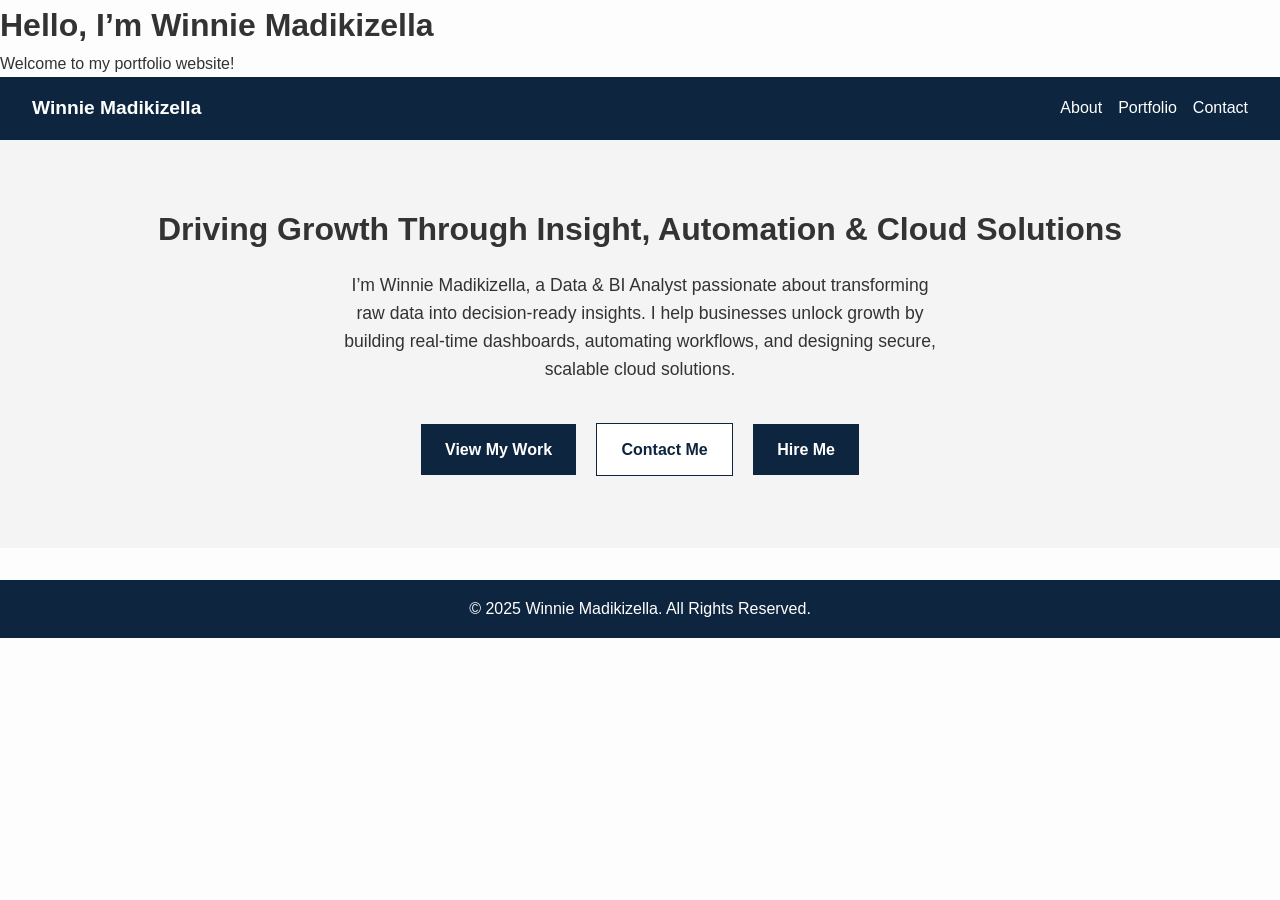
==== index.html @ f6dcda51 "Add files via upload" ====
<!DOCTYPE html>
<html>
<head>
    <title>Winnie Madikizella - Portfolio</title>
</head>
<body>
    <h1>Hello, I’m Winnie Madikizella</h1>
    <p>Welcome to my portfolio website!</p>
</body>
</html>

<!DOCTYPE html>
<html lang="en">
<head>
  <meta charset="UTF-8">
  <meta name="description" content="Winnie Madikizella - Data & Business Intelligence Analyst portfolio showcasing analytics, automation, and cloud solutions.">
  <meta name="keywords" content="Data Analyst, BI Analyst, Power BI, SQL, Python, AWS, Automation, Kenya">
  <meta name="viewport" content="width=device-width, initial-scale=1.0">
  <title>Winnie Madikizella | Data & BI Analyst</title>
  <link rel="stylesheet" href="styles/style.css">
</head>
<body>
  <header>
    <nav>
      <a href="index.html" class="logo">Winnie Madikizella</a>
      <ul>
        <li><a href="about.html">About</a></li>
        <li><a href="portfolio.html">Portfolio</a></li>
        <li><a href="contact.html">Contact</a></li>
      </ul>
    </nav>
  </header>

  <section class="hero">
    <h1>Driving Growth Through Insight, Automation & Cloud Solutions</h1>
    <p>I’m Winnie Madikizella, a Data & BI Analyst passionate about transforming raw data into decision‑ready insights. I help businesses unlock growth by building real‑time dashboards, automating workflows, and designing secure, scalable cloud solutions.</p>
    <a href="portfolio.html" class="btn-primary">View My Work</a>
    <a href="contact.html" class="btn-secondary">Contact Me</a>
    <a href="docs/winnie-madikizella-resume.pdf" target="_blank" class="btn-primary">Hire Me</a>

  </section>  

  <footer>
    <p>&copy; 2025 Winnie Madikizella. All Rights Reserved.</p>
  </footer>
</body>
</html>
---- styles/style.css ----
body {
    font-family: Arial, sans-serif;
    margin: 0;
    line-height: 1.6;
    color: #333;
  }
  
  header {
    background: #0d253f;
    color: #fff;
    padding: 1rem 2rem;
  }
  
  header nav {
    display: flex;
    justify-content: space-between;
    align-items: center;
  }
  
  header a {
    color: #fff;
    text-decoration: none;
  }
  
  header ul {
    list-style: none;
    display: flex;
    gap: 1rem;
  }
  
  .hero {
    text-align: center;
    padding: 4rem 2rem;
    background: #f4f4f4;
  }
  
  .btn-primary, .btn-secondary {
    padding: 0.8rem 1.5rem;
    margin: 0.5rem;
    border: none;
    cursor: pointer;
    text-decoration: none;
  }
  
  .btn-primary {
    background: #0d253f;
    color: #fff;
  }
  
  .btn-secondary {
    background: #fff;
    color: #0d253f;
    border: 1px solid #0d253f;
  }

  .profile-img {
    max-width: 200px;
    border-radius: 50%;
    display: block;
    margin: 1rem auto;
  }
  /* ===== Global Styles ===== */
* {
  margin: 0;
  padding: 0;
  box-sizing: border-box;
}

body {
  font-family: Arial, sans-serif;
  line-height: 1.6;
  color: #333;
  background-color: #fdfdfd;
}

/* ===== Navigation Bar ===== */
header {
  background: #0d253f;
  color: #fff;
  padding: 1rem 2rem;
}

header nav {
  display: flex;
  justify-content: space-between;
  align-items: center;
  flex-wrap: wrap;
}

.logo {
  font-weight: bold;
  font-size: 1.2rem;
}

header ul {
  list-style: none;
  display: flex;
  gap: 1rem;
}

header a {
  color: #fff;
  text-decoration: none;
}

header a:hover,
header .active {
  text-decoration: underline;
}

/* ===== Hero Section ===== */
.hero {
  text-align: center;
  padding: 4rem 2rem;
  background: #f4f4f4;
}

.hero h1 {
  font-size: 2rem;
  margin-bottom: 1rem;
}

.hero p {
  max-width: 600px;
  margin: 0 auto 2rem auto;
  font-size: 1.1rem;
}

.btn-primary, .btn-secondary {
  padding: 0.8rem 1.5rem;
  margin: 0.5rem;
  border: none;
  cursor: pointer;
  text-decoration: none;
  display: inline-block;
  font-weight: bold;
}

.btn-primary {
  background: #0d253f;
  color: #fff;
}

.btn-secondary {
  background: #fff;
  color: #0d253f;
  border: 1px solid #0d253f;
}

.btn-primary:hover {
  background: #173d66;
}

.btn-secondary:hover {
  background: #e6e6e6;
}

/* ===== Content Sections ===== */
.content {
  padding: 2rem;
  max-width: 900px;
  margin: auto;
}

.content h1, .content h2 {
  margin-bottom: 1rem;
  color: #0d253f;
}

.content ul {
  margin: 1rem 0;
  padding-left: 1.5rem;
}

.content p {
  margin-bottom: 1rem;
}

/* ===== Profile Image ===== */
.profile-img {
  max-width: 180px;
  border-radius: 50%;
  display: block;
  margin: 1rem auto 2rem auto;
  border: 3px solid #0d253f;
}

/* ===== Portfolio Projects ===== */
.project {
  background: #fff;
  padding: 1.5rem;
  margin-bottom: 1.5rem;
  border-radius: 8px;
  box-shadow: 0 2px 5px rgba(0,0,0,0.1);
}

.project h2 {
  margin-bottom: 0.5rem;
}

.project p {
  margin-bottom: 0.5rem;
}

/* ===== Contact Form ===== */
form {
  display: flex;
  flex-direction: column;
  gap: 0.8rem;
  margin-top: 1rem;
}

form input, form textarea {
  padding: 0.7rem;
  border: 1px solid #ccc;
  border-radius: 4px;
}

form button {
  background: #0d253f;
  color: #fff;
  padding: 0.8rem;
  border: none;
  cursor: pointer;
}

form button:hover {
  background: #173d66;
}

/* ===== Footer ===== */
footer {
  text-align: center;
  background: #0d253f;
  color: #fff;
  padding: 1rem;
  margin-top: 2rem;
}

/* ===== Responsive Design ===== */
@media (max-width: 768px) {
  header nav {
    flex-direction: column;
    align-items: flex-start;
  }

  header ul {
    flex-direction: column;
    gap: 0.5rem;
    margin-top: 1rem;
  }

  .hero h1 {
    font-size: 1.6rem;
  }

  .hero p {
    font-size: 1rem;
  }

  .btn-primary, .btn-secondary {
    width: 100%;
    text-align: center;
  }
}
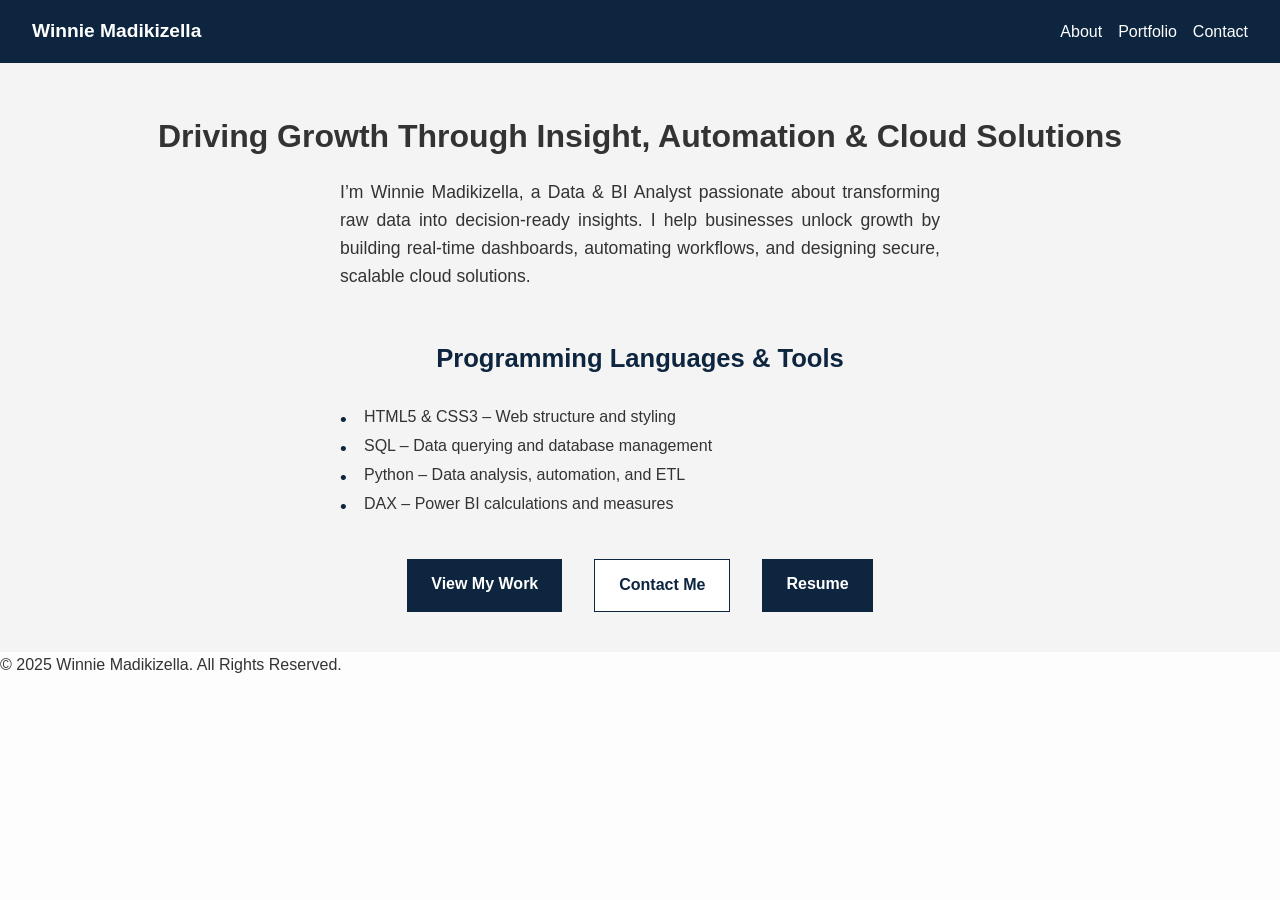
==== commit dee1d654: "Add files via upload" ====
--- a/index.html
+++ b/index.html
@@ -1,14 +1,3 @@
-<!DOCTYPE html>
-<html>
-<head>
-    <title>Winnie Madikizella - Portfolio</title>
-</head>
-<body>
-    <h1>Hello, I’m Winnie Madikizella</h1>
-    <p>Welcome to my portfolio website!</p>
-</body>
-</html>
-
 <!DOCTYPE html>
 <html lang="en">
 <head>
@@ -31,14 +20,29 @@
     </nav>
   </header>
 
+  <!-- Hero Section -->
   <section class="hero">
     <h1>Driving Growth Through Insight, Automation & Cloud Solutions</h1>
     <p>I’m Winnie Madikizella, a Data & BI Analyst passionate about transforming raw data into decision‑ready insights. I help businesses unlock growth by building real‑time dashboards, automating workflows, and designing secure, scalable cloud solutions.</p>
+  </section>  
+
+  <!-- Skills / Programming Languages Section -->
+  <section class="skills">
+    <h2>Programming Languages & Tools</h2>
+    <ul>
+      <li>HTML5 & CSS3 – Web structure and styling</li>
+      <li>SQL – Data querying and database management</li>
+      <li>Python – Data analysis, automation, and ETL</li>
+      <li>DAX – Power BI calculations and measures</li>
+    </ul>
+
+    <!-- Buttons directly below skills list -->
+  <div class="button-group">
     <a href="portfolio.html" class="btn-primary">View My Work</a>
     <a href="contact.html" class="btn-secondary">Contact Me</a>
-    <a href="docs/winnie-madikizella-resume.pdf" target="_blank" class="btn-primary">Hire Me</a>
-
-  </section>  
+    <a href="docs/winnie-madikizella-resume.pdf" target="_blank" class="btn-primary">Resume</a>
+  </div>
+  </section>
 
   <footer>
     <p>&copy; 2025 Winnie Madikizella. All Rights Reserved.</p>
--- a/styles/style.css
+++ b/styles/style.css
@@ -1,65 +1,4 @@
-body {
-    font-family: Arial, sans-serif;
-    margin: 0;
-    line-height: 1.6;
-    color: #333;
-  }
-  
-  header {
-    background: #0d253f;
-    color: #fff;
-    padding: 1rem 2rem;
-  }
-  
-  header nav {
-    display: flex;
-    justify-content: space-between;
-    align-items: center;
-  }
-  
-  header a {
-    color: #fff;
-    text-decoration: none;
-  }
-  
-  header ul {
-    list-style: none;
-    display: flex;
-    gap: 1rem;
-  }
-  
-  .hero {
-    text-align: center;
-    padding: 4rem 2rem;
-    background: #f4f4f4;
-  }
-  
-  .btn-primary, .btn-secondary {
-    padding: 0.8rem 1.5rem;
-    margin: 0.5rem;
-    border: none;
-    cursor: pointer;
-    text-decoration: none;
-  }
-  
-  .btn-primary {
-    background: #0d253f;
-    color: #fff;
-  }
-  
-  .btn-secondary {
-    background: #fff;
-    color: #0d253f;
-    border: 1px solid #0d253f;
-  }
-
-  .profile-img {
-    max-width: 200px;
-    border-radius: 50%;
-    display: block;
-    margin: 1rem auto;
-  }
-  /* ===== Global Styles ===== */
+/* ===== Global Styles ===== */
 * {
   margin: 0;
   padding: 0;
@@ -110,12 +49,14 @@
 
 /* ===== Hero Section ===== */
 .hero {
-  text-align: center;
-  padding: 4rem 2rem;
+  text-align: justify;
+  padding: 3rem 2rem 1rem 2rem; /* reduced bottom padding */
   background: #f4f4f4;
+  margin-bottom: 0; /* no gap below */
 }
 
 .hero h1 {
+  text-align: center;
   font-size: 2rem;
   margin-bottom: 1rem;
 }
@@ -126,6 +67,53 @@
   font-size: 1.1rem;
 }
 
+/* ===== Skills Section (Match Hero) ===== */
+.skills {
+  background: #f4f4f4;
+  padding: 0 2rem 2rem 2rem; /* no top padding */
+  text-align: center;
+}
+
+.skills h2 {
+  color: #0d253f;
+  margin-bottom: 1.5rem;
+  font-size: 1.6rem;
+  font-weight: bold;
+}
+
+.skills ul {
+  list-style: none;
+  padding-left: 0;
+  font-size: 1rem;
+  line-height: 1.8;
+  max-width: 600px;
+  margin: 0 auto;
+}
+
+.skills ul li {
+  position: relative;
+  padding-left: 1.5rem;
+  text-align: left;
+}
+
+.skills ul li::before {
+  content: "•";
+  color: #0d253f;
+  position: absolute;
+  left: 0;
+  font-size: 1.2rem;
+}
+
+/* ===== Button Group ===== */
+.button-group {
+  display: flex;
+  justify-content: center;
+  gap: 1rem;
+  flex-wrap: wrap;
+  margin-top: 2rem;
+}
+
+/* ===== Buttons ===== */
 .btn-primary, .btn-secondary {
   padding: 0.8rem 1.5rem;
   margin: 0.5rem;
@@ -154,112 +142,3 @@
 .btn-secondary:hover {
   background: #e6e6e6;
 }
-
-/* ===== Content Sections ===== */
-.content {
-  padding: 2rem;
-  max-width: 900px;
-  margin: auto;
-}
-
-.content h1, .content h2 {
-  margin-bottom: 1rem;
-  color: #0d253f;
-}
-
-.content ul {
-  margin: 1rem 0;
-  padding-left: 1.5rem;
-}
-
-.content p {
-  margin-bottom: 1rem;
-}
-
-/* ===== Profile Image ===== */
-.profile-img {
-  max-width: 180px;
-  border-radius: 50%;
-  display: block;
-  margin: 1rem auto 2rem auto;
-  border: 3px solid #0d253f;
-}
-
-/* ===== Portfolio Projects ===== */
-.project {
-  background: #fff;
-  padding: 1.5rem;
-  margin-bottom: 1.5rem;
-  border-radius: 8px;
-  box-shadow: 0 2px 5px rgba(0,0,0,0.1);
-}
-
-.project h2 {
-  margin-bottom: 0.5rem;
-}
-
-.project p {
-  margin-bottom: 0.5rem;
-}
-
-/* ===== Contact Form ===== */
-form {
-  display: flex;
-  flex-direction: column;
-  gap: 0.8rem;
-  margin-top: 1rem;
-}
-
-form input, form textarea {
-  padding: 0.7rem;
-  border: 1px solid #ccc;
-  border-radius: 4px;
-}
-
-form button {
-  background: #0d253f;
-  color: #fff;
-  padding: 0.8rem;
-  border: none;
-  cursor: pointer;
-}
-
-form button:hover {
-  background: #173d66;
-}
-
-/* ===== Footer ===== */
-footer {
-  text-align: center;
-  background: #0d253f;
-  color: #fff;
-  padding: 1rem;
-  margin-top: 2rem;
-}
-
-/* ===== Responsive Design ===== */
-@media (max-width: 768px) {
-  header nav {
-    flex-direction: column;
-    align-items: flex-start;
-  }
-
-  header ul {
-    flex-direction: column;
-    gap: 0.5rem;
-    margin-top: 1rem;
-  }
-
-  .hero h1 {
-    font-size: 1.6rem;
-  }
-
-  .hero p {
-    font-size: 1rem;
-  }
-
-  .btn-primary, .btn-secondary {
-    width: 100%;
-    text-align: center;
-  }
-}
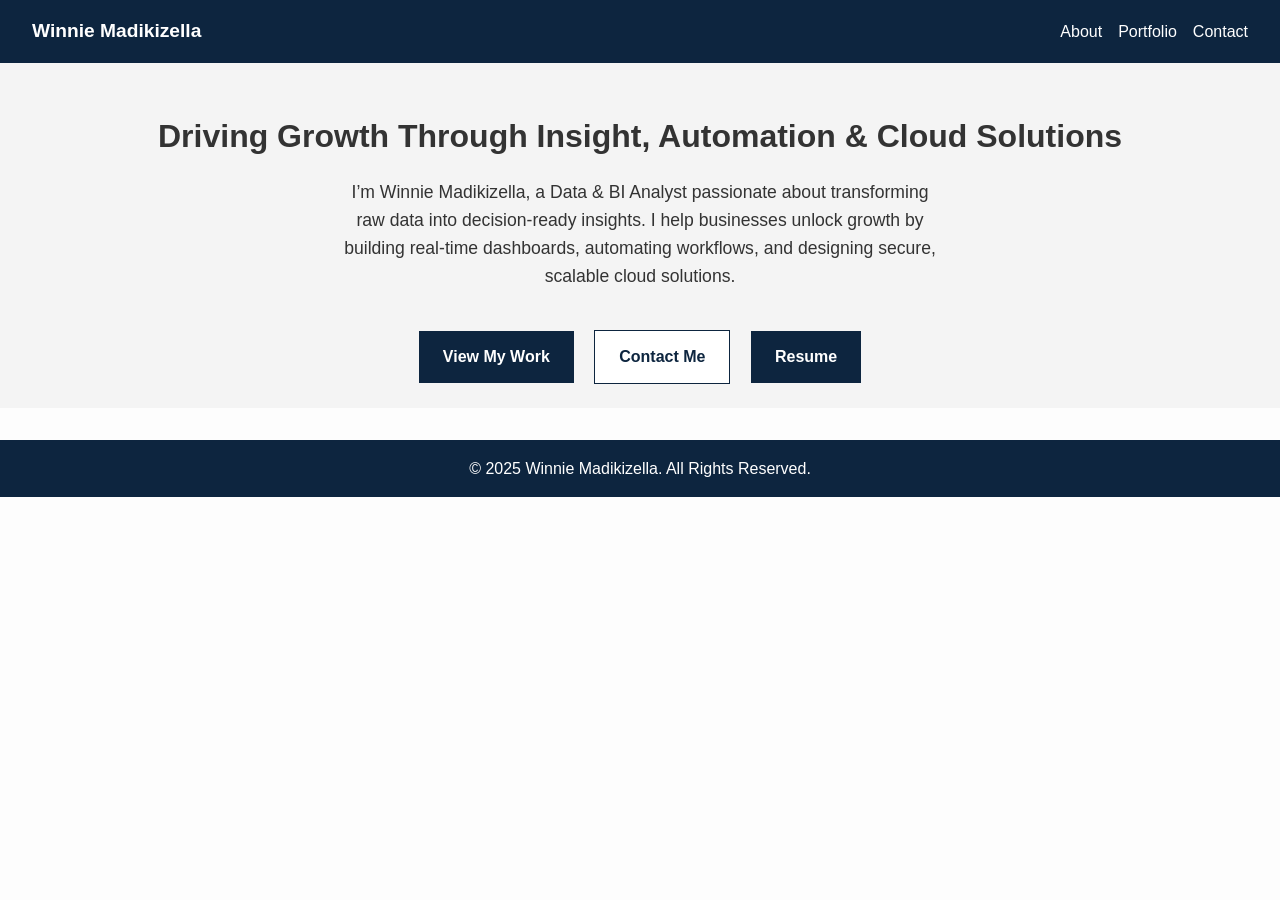
==== commit 4153f5f0: "Add files via upload" ====
--- a/index.html
+++ b/index.html
@@ -20,29 +20,13 @@
     </nav>
   </header>
 
-  <!-- Hero Section -->
   <section class="hero">
-    <h1>Driving Growth Through Insight, Automation & Cloud Solutions</h1>
-    <p>I’m Winnie Madikizella, a Data & BI Analyst passionate about transforming raw data into decision‑ready insights. I help businesses unlock growth by building real‑time dashboards, automating workflows, and designing secure, scalable cloud solutions.</p>
-  </section>  
-
-  <!-- Skills / Programming Languages Section -->
-  <section class="skills">
-    <h2>Programming Languages & Tools</h2>
-    <ul>
-      <li>HTML5 & CSS3 – Web structure and styling</li>
-      <li>SQL – Data querying and database management</li>
-      <li>Python – Data analysis, automation, and ETL</li>
-      <li>DAX – Power BI calculations and measures</li>
-    </ul>
-
-    <!-- Buttons directly below skills list -->
-  <div class="button-group">
-    <a href="portfolio.html" class="btn-primary">View My Work</a>
-    <a href="contact.html" class="btn-secondary">Contact Me</a>
-    <a href="docs/winnie-madikizella-resume.pdf" target="_blank" class="btn-primary">Resume</a>
-  </div>
-  </section>
+  <h1>Driving Growth Through Insight, Automation & Cloud Solutions</h1>
+  <p>I’m Winnie Madikizella, a Data & BI Analyst passionate about transforming raw data into decision‑ready insights. I help businesses unlock growth by building real‑time dashboards, automating workflows, and designing secure, scalable cloud solutions.</p>
+  <a href="portfolio.html" class="btn-primary">View My Work</a>
+  <a href="contact.html" class="btn-secondary">Contact Me</a>
+  <a href="docs/winnie-madikizella-resume.pdf" target="_blank" class="btn-primary">Resume</a>
+</section>
 
   <footer>
     <p>&copy; 2025 Winnie Madikizella. All Rights Reserved.</p>
--- a/styles/style.css
+++ b/styles/style.css
@@ -49,14 +49,13 @@
 
 /* ===== Hero Section ===== */
 .hero {
-  text-align: justify;
+  text-align: center;
   padding: 3rem 2rem 1rem 2rem; /* reduced bottom padding */
   background: #f4f4f4;
   margin-bottom: 0; /* no gap below */
 }
 
 .hero h1 {
-  text-align: center;
   font-size: 2rem;
   margin-bottom: 1rem;
 }
@@ -67,10 +66,11 @@
   font-size: 1.1rem;
 }
 
-/* ===== Skills Section (Match Hero) ===== */
+/* ===== Skills Section ===== */
 .skills {
-  background: #f4f4f4;
-  padding: 0 2rem 2rem 2rem; /* no top padding */
+  background: #f4f4f4; /* match hero */
+  padding: 1rem 2rem 2rem 2rem; /* tighter padding */
+  margin-top: 0; /* remove gap above */
   text-align: center;
 }
 
@@ -104,7 +104,7 @@
   font-size: 1.2rem;
 }
 
-/* ===== Button Group ===== */
+/* ===== Buttons ===== */
 .button-group {
   display: flex;
   justify-content: center;
@@ -113,8 +113,8 @@
   margin-top: 2rem;
 }
 
-/* ===== Buttons ===== */
-.btn-primary, .btn-secondary {
+.btn-primary,
+.btn-secondary {
   padding: 0.8rem 1.5rem;
   margin: 0.5rem;
   border: none;
@@ -142,3 +142,115 @@
 .btn-secondary:hover {
   background: #e6e6e6;
 }
+
+/* ===== Content Sections ===== */
+.content {
+  padding: 2rem;
+  max-width: 900px;
+  margin: auto;
+}
+
+.content h1,
+.content h2 {
+  margin-bottom: 1rem;
+  color: #0d253f;
+}
+
+.content ul {
+  margin: 1rem 0;
+  padding-left: 1.5rem;
+}
+
+.content p {
+  margin-bottom: 1rem;
+}
+
+/* ===== Profile Image ===== */
+.profile-img {
+  max-width: 180px;
+  border-radius: 50%;
+  display: block;
+  margin: 1rem auto 2rem auto;
+  border: 3px solid #0d253f;
+}
+
+/* ===== Portfolio Projects ===== */
+.project {
+  background: #fff;
+  padding: 1.5rem;
+  margin-bottom: 1.5rem;
+  border-radius: 8px;
+  box-shadow: 0 2px 5px rgba(0,0,0,0.1);
+}
+
+.project h2 {
+  margin-bottom: 0.5rem;
+}
+
+.project p {
+  margin-bottom: 0.5rem;
+}
+
+/* ===== Contact Form ===== */
+form {
+  display: flex;
+  flex-direction: column;
+  gap: 0.8rem;
+  margin-top: 1rem;
+}
+
+form input,
+form textarea {
+  padding: 0.7rem;
+  border: 1px solid #ccc;
+  border-radius: 4px;
+}
+
+form button {
+  background: #0d253f;
+  color: #fff;
+  padding: 0.8rem;
+  border: none;
+  cursor: pointer;
+}
+
+form button:hover {
+  background: #173d66;
+}
+
+/* ===== Footer ===== */
+footer {
+  text-align: center;
+  background: #0d253f;
+  color: #fff;
+  padding: 1rem;
+  margin-top: 2rem;
+}
+
+/* ===== Responsive Design ===== */
+@media (max-width: 768px) {
+  header nav {
+    flex-direction: column;
+    align-items: flex-start;
+  }
+
+  header ul {
+    flex-direction: column;
+    gap: 0.5rem;
+    margin-top: 1rem;
+  }
+
+  .hero h1 {
+    font-size: 1.6rem;
+  }
+
+  .hero p {
+    font-size: 1rem;
+  }
+
+  .btn-primary,
+  .btn-secondary {
+    width: 100%;
+    text-align: center;
+  }
+}
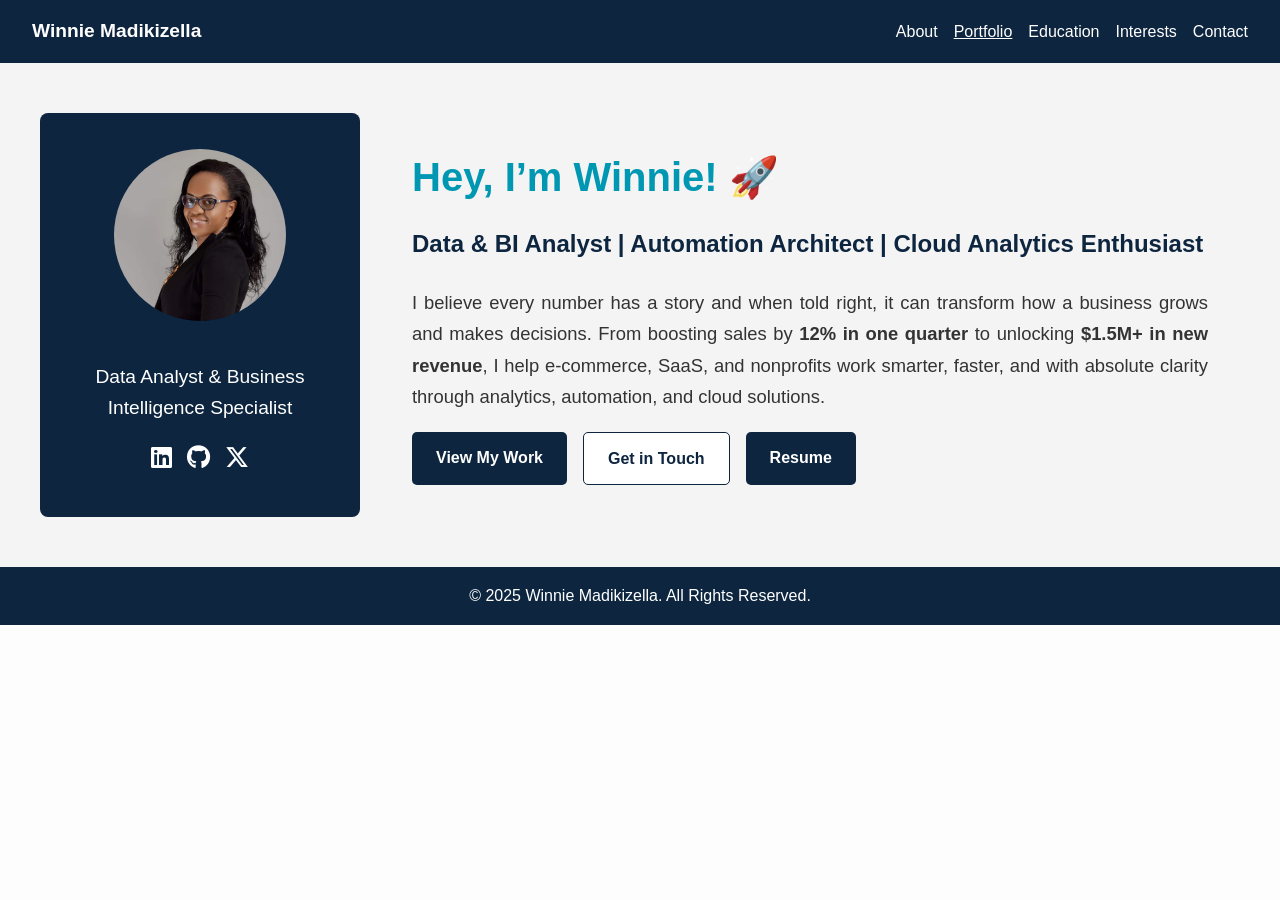
==== commit 3cfd51a6: "Initial commit with website files only" ====
--- a/index.html
+++ b/index.html
@@ -1,35 +1,77 @@
-<!DOCTYPE html>
-<html lang="en">
-<head>
-  <meta charset="UTF-8">
-  <meta name="description" content="Winnie Madikizella - Data & Business Intelligence Analyst portfolio showcasing analytics, automation, and cloud solutions.">
-  <meta name="keywords" content="Data Analyst, BI Analyst, Power BI, SQL, Python, AWS, Automation, Kenya">
-  <meta name="viewport" content="width=device-width, initial-scale=1.0">
-  <title>Winnie Madikizella | Data & BI Analyst</title>
-  <link rel="stylesheet" href="styles/style.css">
-</head>
-<body>
-  <header>
-    <nav>
-      <a href="index.html" class="logo">Winnie Madikizella</a>
-      <ul>
-        <li><a href="about.html">About</a></li>
-        <li><a href="portfolio.html">Portfolio</a></li>
-        <li><a href="contact.html">Contact</a></li>
-      </ul>
-    </nav>
-  </header>
-
-  <section class="hero">
-  <h1>Driving Growth Through Insight, Automation & Cloud Solutions</h1>
-  <p>I’m Winnie Madikizella, a Data & BI Analyst passionate about transforming raw data into decision‑ready insights. I help businesses unlock growth by building real‑time dashboards, automating workflows, and designing secure, scalable cloud solutions.</p>
-  <a href="portfolio.html" class="btn-primary">View My Work</a>
-  <a href="contact.html" class="btn-secondary">Contact Me</a>
-  <a href="docs/winnie-madikizella-resume.pdf" target="_blank" class="btn-primary">Resume</a>
-</section>
-
-  <footer>
-    <p>&copy; 2025 Winnie Madikizella. All Rights Reserved.</p>
-  </footer>
-</body>
-</html>
+<!DOCTYPE html>
+<html lang="en">
+<head>
+  <meta charset="UTF-8">
+  <meta name="description" content="Winnie Madikizella - Data & Business Intelligence Specialist">
+  <meta name="keywords" content="Data Analyst, BI Analyst, Power BI, SQL, Python, AWS, Automation, Kenya">
+  <meta name="viewport" content="width=device-width, initial-scale=1.0">
+  <title>Winnie Madikizella | Portfolio</title>
+
+  <!-- Font Awesome for social icons -->
+  <link rel="stylesheet" href="https://cdnjs.cloudflare.com/ajax/libs/font-awesome/6.5.1/css/all.min.css">
+
+  <!-- Custom CSS -->
+  <link rel="stylesheet" href="styles/style.css">
+</head>
+<body>
+
+  <!-- ===== HEADER ===== -->
+  <header>
+    <nav>
+      <a href="index.html" class="logo">Winnie Madikizella</a>
+      <ul>
+        <li><a href="about.html">About</a></li>
+        <li><a href="portfolio.html" class="active">Portfolio</a></li>
+        <li><a href="education.html">Education</a></li>
+        <li><a href="interests.html">Interests</a></li>
+        <li><a href="contact.html">Contact</a></li>
+      </ul>
+    </nav>
+  </header>
+
+  <!-- ===== HERO SECTION ===== -->
+  <section class="hero">
+    <div class="hero-container">
+
+      <!-- Left Column -->
+      <div class="hero-left">
+        <img src="images/winnie-madikizella-profile.jpg" alt="Winnie Madikizella" class="hero-profile-pic">
+        <h2>Data Analyst & Business Intelligence Specialist</h2>
+
+        <!-- Social icons -->
+        <div class="social-icons">
+          <a href="https://www.linkedin.com/in/winnie-madikizella-data/" target="_blank"><i class="fab fa-linkedin"></i></a>
+          <a href="https://github.com/WinnieMadikizella" target="_blank"><i class="fab fa-github"></i></a>
+          <a href="https://x.com/WinnieAnalytics" target="_blank"><i class="fab fa-x-twitter"></i></a>
+        </div>
+      </div>
+
+      <!-- Right Column -->
+      <div class="hero-right">
+        <h1>Hey, I’m Winnie! 🚀</h1>
+        <h3>Data & BI Analyst | Automation Architect | Cloud Analytics Enthusiast</h3>
+        <p>
+          I believe every number has a story and when told right, it can transform how a business grows and makes decisions. 
+          From boosting sales by <strong>12% in one quarter</strong> to unlocking <strong>$1.5M+ in new revenue</strong>, 
+          I help e-commerce, SaaS, and nonprofits work smarter, faster, and with absolute clarity through analytics, automation, and cloud solutions.
+        </p>
+
+        <!-- Action buttons -->
+        <div class="hero-buttons">
+          <a href="portfolio.html" class="btn-primary">View My Work</a>
+          <a href="contact.html" class="btn-secondary">Get in Touch</a>
+          <a href="https://drive.google.com/file/d/10uTjNwbNlrwbbeuBTGNtkLE54dlf2Hjv/view?usp=sharing" class="btn-outline" target="_blank">Resume</a>
+        </div>
+      </div>
+
+    </div> <!-- End hero-container -->
+  </section>
+
+
+  <!-- ===== FOOTER ===== -->
+  <footer>
+    <p>&copy; 2025 Winnie Madikizella. All Rights Reserved.</p>
+  </footer>
+
+</body>
+</html>
--- a/styles/style.css
+++ b/styles/style.css
@@ -1,256 +1,373 @@
-/* ===== Global Styles ===== */
-* {
-  margin: 0;
-  padding: 0;
-  box-sizing: border-box;
-}
-
-body {
-  font-family: Arial, sans-serif;
-  line-height: 1.6;
-  color: #333;
-  background-color: #fdfdfd;
-}
-
-/* ===== Navigation Bar ===== */
-header {
-  background: #0d253f;
-  color: #fff;
-  padding: 1rem 2rem;
-}
-
-header nav {
-  display: flex;
-  justify-content: space-between;
-  align-items: center;
-  flex-wrap: wrap;
-}
-
-.logo {
-  font-weight: bold;
-  font-size: 1.2rem;
-}
-
-header ul {
-  list-style: none;
-  display: flex;
-  gap: 1rem;
-}
-
-header a {
-  color: #fff;
-  text-decoration: none;
-}
-
-header a:hover,
-header .active {
-  text-decoration: underline;
-}
-
-/* ===== Hero Section ===== */
-.hero {
-  text-align: center;
-  padding: 3rem 2rem 1rem 2rem; /* reduced bottom padding */
-  background: #f4f4f4;
-  margin-bottom: 0; /* no gap below */
-}
-
-.hero h1 {
-  font-size: 2rem;
-  margin-bottom: 1rem;
-}
-
-.hero p {
-  max-width: 600px;
-  margin: 0 auto 2rem auto;
-  font-size: 1.1rem;
-}
-
-/* ===== Skills Section ===== */
-.skills {
-  background: #f4f4f4; /* match hero */
-  padding: 1rem 2rem 2rem 2rem; /* tighter padding */
-  margin-top: 0; /* remove gap above */
-  text-align: center;
-}
-
-.skills h2 {
-  color: #0d253f;
-  margin-bottom: 1.5rem;
-  font-size: 1.6rem;
-  font-weight: bold;
-}
-
-.skills ul {
-  list-style: none;
-  padding-left: 0;
-  font-size: 1rem;
-  line-height: 1.8;
-  max-width: 600px;
-  margin: 0 auto;
-}
-
-.skills ul li {
-  position: relative;
-  padding-left: 1.5rem;
-  text-align: left;
-}
-
-.skills ul li::before {
-  content: "•";
-  color: #0d253f;
-  position: absolute;
-  left: 0;
-  font-size: 1.2rem;
-}
-
-/* ===== Buttons ===== */
-.button-group {
-  display: flex;
-  justify-content: center;
-  gap: 1rem;
-  flex-wrap: wrap;
-  margin-top: 2rem;
-}
-
-.btn-primary,
-.btn-secondary {
-  padding: 0.8rem 1.5rem;
-  margin: 0.5rem;
-  border: none;
-  cursor: pointer;
-  text-decoration: none;
-  display: inline-block;
-  font-weight: bold;
-}
-
-.btn-primary {
-  background: #0d253f;
-  color: #fff;
-}
-
-.btn-secondary {
-  background: #fff;
-  color: #0d253f;
-  border: 1px solid #0d253f;
-}
-
-.btn-primary:hover {
-  background: #173d66;
-}
-
-.btn-secondary:hover {
-  background: #e6e6e6;
-}
-
-/* ===== Content Sections ===== */
-.content {
-  padding: 2rem;
-  max-width: 900px;
-  margin: auto;
-}
-
-.content h1,
-.content h2 {
-  margin-bottom: 1rem;
-  color: #0d253f;
-}
-
-.content ul {
-  margin: 1rem 0;
-  padding-left: 1.5rem;
-}
-
-.content p {
-  margin-bottom: 1rem;
-}
-
-/* ===== Profile Image ===== */
-.profile-img {
-  max-width: 180px;
-  border-radius: 50%;
-  display: block;
-  margin: 1rem auto 2rem auto;
-  border: 3px solid #0d253f;
-}
-
-/* ===== Portfolio Projects ===== */
-.project {
-  background: #fff;
-  padding: 1.5rem;
-  margin-bottom: 1.5rem;
-  border-radius: 8px;
-  box-shadow: 0 2px 5px rgba(0,0,0,0.1);
-}
-
-.project h2 {
-  margin-bottom: 0.5rem;
-}
-
-.project p {
-  margin-bottom: 0.5rem;
-}
-
-/* ===== Contact Form ===== */
-form {
-  display: flex;
-  flex-direction: column;
-  gap: 0.8rem;
-  margin-top: 1rem;
-}
-
-form input,
-form textarea {
-  padding: 0.7rem;
-  border: 1px solid #ccc;
-  border-radius: 4px;
-}
-
-form button {
-  background: #0d253f;
-  color: #fff;
-  padding: 0.8rem;
-  border: none;
-  cursor: pointer;
-}
-
-form button:hover {
-  background: #173d66;
-}
-
-/* ===== Footer ===== */
-footer {
-  text-align: center;
-  background: #0d253f;
-  color: #fff;
-  padding: 1rem;
-  margin-top: 2rem;
-}
-
-/* ===== Responsive Design ===== */
-@media (max-width: 768px) {
-  header nav {
-    flex-direction: column;
-    align-items: flex-start;
-  }
-
-  header ul {
-    flex-direction: column;
-    gap: 0.5rem;
-    margin-top: 1rem;
-  }
-
-  .hero h1 {
-    font-size: 1.6rem;
-  }
-
-  .hero p {
-    font-size: 1rem;
-  }
-
-  .btn-primary,
-  .btn-secondary {
-    width: 100%;
-    text-align: center;
-  }
-}
+/* ===== Global Styles ===== */
+* {
+  margin: 0;
+  padding: 0;
+  box-sizing: border-box;
+}
+
+body {
+  font-family: Arial, sans-serif;
+  line-height: 1.6;
+  color: #333;
+  background-color: #fdfdfd;
+}
+
+/* ===== Header & Navigation ===== */
+header {
+  background: #0d253f;
+  color: #fff;
+  padding: 1rem 2rem;
+}
+
+header nav {
+  display: flex;
+  justify-content: space-between;
+  align-items: center;
+  flex-wrap: wrap;
+}
+
+.logo {
+  font-weight: bold;
+  font-size: 1.2rem;
+}
+
+header ul {
+  list-style: none;
+  display: flex;
+  gap: 1rem;
+}
+
+header a {
+  color: #fff;
+  text-decoration: none;
+}
+
+header a:hover,
+header .active {
+  text-decoration: underline;
+}
+
+/* ===== Hero Section ===== */
+.hero {
+  background: #f4f4f4;
+  padding: 50px 40px;
+  position: relative;
+}
+
+.hero-container {
+  display: flex;
+  flex-wrap: wrap;
+  justify-content: space-between;
+  gap: 20px;
+}
+
+/* ===== Hero Left Column ===== */
+.hero-left {
+  flex: 1 1 25%;
+  text-align: center;
+  background-color: #0d253f;
+  padding: 2rem;
+  color: #fff;
+  border-radius: 8px;
+}
+
+.hero-profile-pic {
+  width: 180px;
+  height: 180px;
+  object-fit: cover;
+  border-radius: 50%;
+  border: 4px solid #0d253f;
+  margin-bottom: 20px;
+}
+
+.hero-left h2 {
+  font-size: 1.2rem;
+  margin: 10px 0 15px;
+  font-weight: normal;
+  color: #fff;
+}
+
+/* Social Icons */
+.social-icons {
+  margin-top: 15px;
+  display: flex;
+  justify-content: center;
+  gap: 15px;
+}
+
+.social-icons a {
+  color: #fff; /* removed previous blue */
+  font-size: 1.5rem;
+  transition: transform 0.2s, color 0.2s;
+}
+
+.social-icons a:hover {
+  transform: scale(1.2);
+}
+
+/* ===== Hero Right Column ===== */
+.hero-right {
+  flex: 1 1 70%;
+  padding: 2rem;
+}
+
+.hero-right h1 {
+  font-size: 2rem;
+  color: #0d253f; /* main heading color */
+  margin-bottom: 15px;
+}
+
+.hero-right h3 {
+  font-size: 1.5rem;
+  color: #0d253f;
+  margin-bottom: 20px;
+}
+
+.hero-right p {
+  font-size: 1.15rem;
+  line-height: 1.7;
+  color: #333;
+  margin-bottom: 20px;
+  text-align: justify;
+}
+
+/* ===== Hero Buttons ===== */
+.hero-buttons {
+  display: flex;
+  flex-wrap: wrap;
+  gap: 1rem;
+  margin-top: 20px;
+}
+
+.btn-primary {
+  background-color: #0d253f; /* original dark navy */
+  color: #fff;
+  padding: 0.8rem 1.5rem;
+  border-radius: 5px;
+  font-weight: bold;
+  text-decoration: none;
+  transition: all 0.3s ease;
+}
+
+.btn-primary:hover {
+  background-color: #173d66; /* slightly lighter navy */
+  transform: translateY(-2px);
+  box-shadow: 0 4px 8px rgba(0,0,0,0.15);
+}
+
+.btn-secondary {
+  background-color: #fff;
+  color: #0d253f;
+  border: 1px solid #0d253f;
+  padding: 0.8rem 1.5rem;
+  border-radius: 5px;
+  font-weight: bold;
+  text-decoration: none;
+}
+
+.btn-secondary:hover {
+  background-color: #e6e6e6;
+}
+
+/* Outline Button */
+.btn-outline {
+  background: #0d253f;
+  color: #fff;
+  border: none;
+  padding: 0.8rem 1.5rem;
+  border-radius: 5px;
+  font-weight: bold;
+  text-decoration: none;
+  display: inline-block;
+  transition: all 0.3s;
+}
+
+.btn-outline:hover {
+  background: #173d66;
+}
+
+/* ===== Footer ===== */
+footer {
+  text-align: center;
+  background: #0d253f;
+  color: #fff;
+  padding: 1rem;
+}
+
+/* ===== Content Styles ===== */
+.content {
+  max-width: 1000px;
+  margin: 0 auto;
+  padding: 2rem;
+  font-family: Arial, sans-serif;
+  text-align: center;
+}
+
+.content h1 {
+  font-size: 2.5rem;
+  margin-bottom: 1rem;
+  color: #0d253f;
+}
+
+.content h2,
+.content h3 {
+  margin-bottom: 1.5rem;
+  color: #0d253f;
+}
+
+.content p,
+.content li {
+  font-size: 1.1rem;
+  line-height: 1.6;
+  color: #555;
+  margin-bottom: 1rem;
+  text-align: justify;
+}
+
+.content ul {
+  list-style: none;
+  padding-left: 0;
+  margin-left: 0;
+}
+
+/* Cards & Projects */
+.card, .project, .contact-socials, .contact-form {
+  background-color: #f9f9f9;
+  padding: 1.5rem;
+  border-radius: 12px;
+  box-shadow: 0 4px 10px rgba(0,0,0,0.1);
+  transition: transform 0.3s, box-shadow 0.3s;
+}
+
+.card:hover,
+.project:hover,
+.contact-socials:hover,
+.contact-form:hover {
+  transform: translateY(-3px);
+  box-shadow: 0 8px 20px rgba(0,0,0,0.15);
+}
+
+/* Responsive */
+@media (max-width: 992px) {
+  .hero-container {
+    flex-direction: column;
+    text-align: center;
+  }
+
+  .hero-left,
+  .hero-right {
+    flex: 1 1 100%;
+  }
+
+  .hero-buttons {
+    justify-content: center;
+  }
+}
+
+@media (max-width: 768px) {
+  header nav {
+    flex-direction: column;
+    align-items: flex-start;
+  }
+
+  header ul {
+    flex-direction: column;
+    gap: 0.5rem;
+    margin-top: 1rem;
+  }
+
+  .btn-primary, .btn-secondary {
+    width: 100%;
+    text-align: center;
+  }
+
+  .contact-grid {
+    grid-template-columns: 1fr;
+  }
+}
+
+/* ===== Content Styles ===== */
+.content h1,
+.hero-right h1 {
+  font-size: 2.5rem;
+  margin-bottom: 1rem;
+  color: #0097b2; /* main headings remain this color */
+}
+
+.content h2,
+.content h3,
+.hero-right h3 {
+  margin-bottom: 1.5rem;
+  color: #0d253f; /* subheadings keep original dark navy */
+}
+
+/* Align education content left */
+.content {
+  text-align: left;
+}
+
+/* General Content Styles */
+.content {
+  max-width: 1000px;
+  margin: 0 auto;
+  padding: 2rem;
+  font-family: Arial, sans-serif;
+  text-align: center;
+}
+
+.content h1 {
+  font-size: 2.5rem;
+  margin-bottom: 1rem;
+}
+
+.content p {
+  font-size: 1.1rem;
+  margin-bottom: 2rem;
+  color: #555;
+}
+
+/* Card Container */
+.interests-cards {
+  display: grid;
+  grid-template-columns: repeat(auto-fit, minmax(250px, 1fr));
+  gap: 1.5rem;
+  margin-top: 2rem;
+}
+
+/* Individual Card */
+.card {
+  background-color: #f9f9f9;
+  padding: 1.8rem 1.5rem;
+  border-radius: 12px;
+  box-shadow: 0 4px 10px rgba(0,0,0,0.1);
+  transition: transform 0.3s, box-shadow 0.3s;
+}
+
+.card:hover {
+  transform: translateY(-5px);
+  box-shadow: 0 8px 20px rgba(0,0,0,0.15);
+}
+
+.card h2 {
+  font-size: 1.5rem;
+  margin-bottom: 0.8rem;
+}
+
+.card p {
+  font-size: 1rem;
+  color: #555;
+  line-height: 1.5;
+}
+
+.key-insights {
+  list-style: disc; /* standard bullets */
+  margin-left: 20px; /* indent for bullets */
+  padding-left: 0;
+}
+
+.project ul {
+  list-style: disc;
+  margin-left: 20px;
+}
+
+
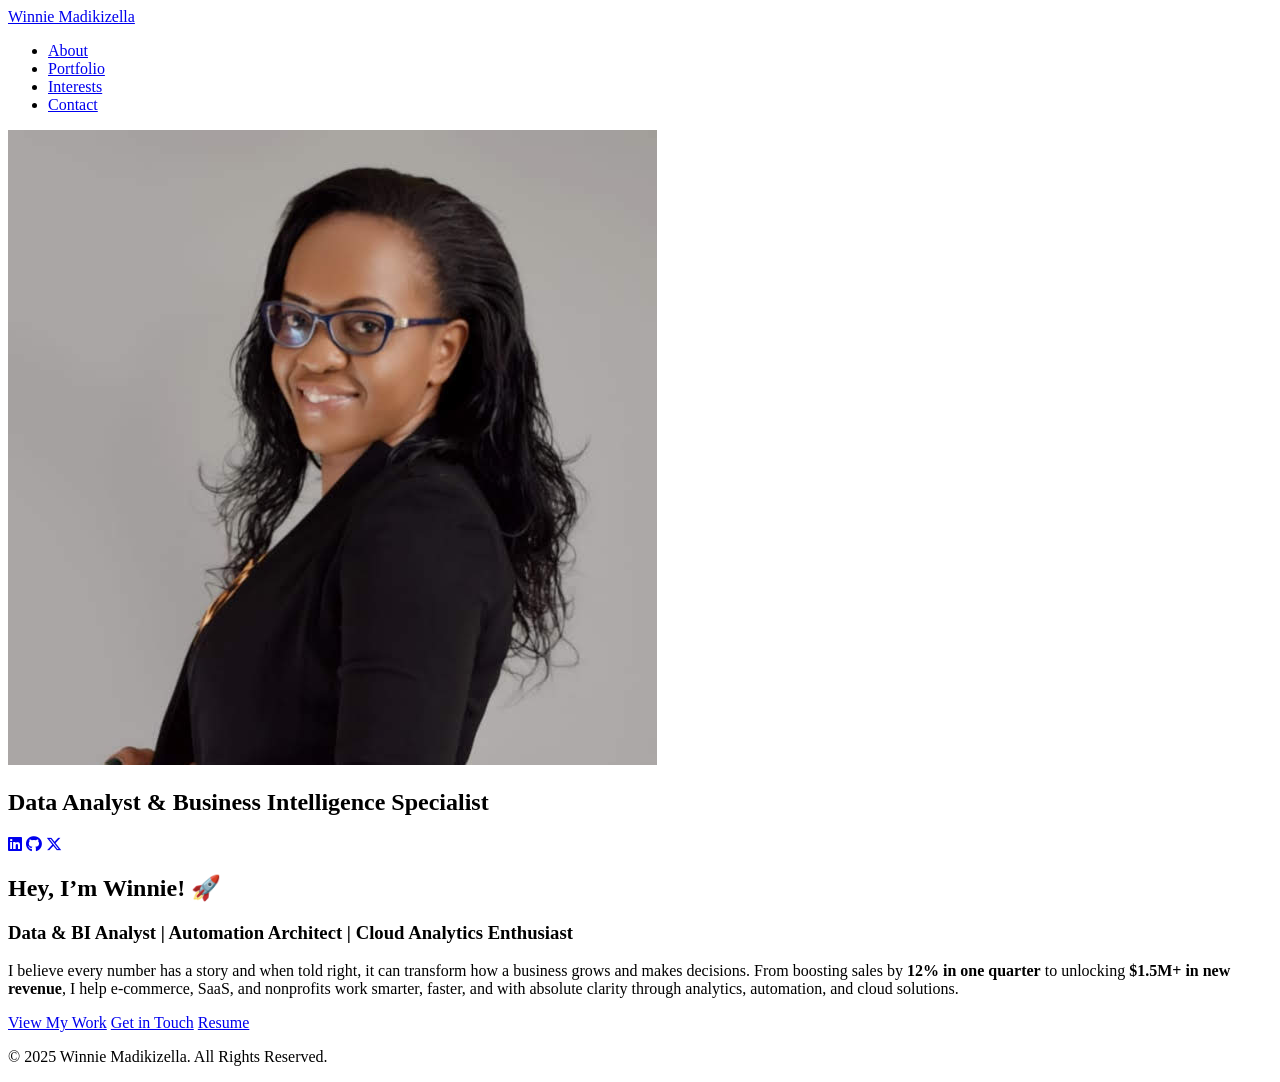
==== commit 2fbaf89b: "Remove all Education links from navbar" ====
--- a/index.html
+++ b/index.html
@@ -11,7 +11,7 @@
   <link rel="stylesheet" href="https://cdnjs.cloudflare.com/ajax/libs/font-awesome/6.5.1/css/all.min.css">
 
   <!-- Custom CSS -->
-  <link rel="stylesheet" href="styles/style.css">
+  <link rel="stylesheet" href="assets/css/style.css">
 </head>
 <body>
 
@@ -22,7 +22,6 @@
       <ul>
         <li><a href="about.html">About</a></li>
         <li><a href="portfolio.html" class="active">Portfolio</a></li>
-        <li><a href="education.html">Education</a></li>
         <li><a href="interests.html">Interests</a></li>
         <li><a href="contact.html">Contact</a></li>
       </ul>
@@ -35,7 +34,7 @@
 
       <!-- Left Column -->
       <div class="hero-left">
-        <img src="images/winnie-madikizella-profile.jpg" alt="Winnie Madikizella" class="hero-profile-pic">
+        <img src="assets/images/winnie-madikizella-profile.jpg" alt="Winnie Madikizella" class="hero-profile-pic">
         <h2>Data Analyst & Business Intelligence Specialist</h2>
 
         <!-- Social icons -->
